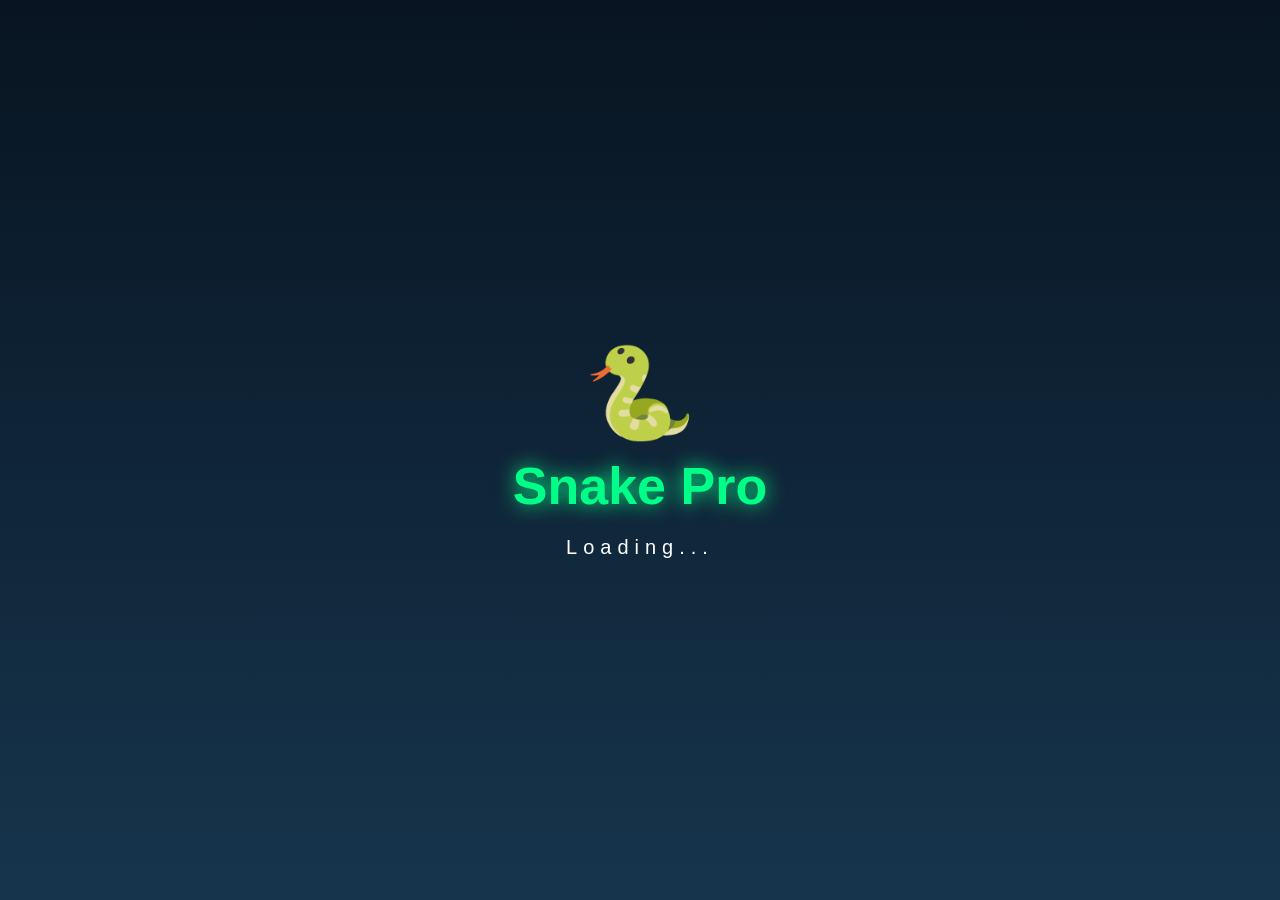
==== index.html @ 60add188 "update" ====
<!DOCTYPE html>
<html lang="id">
<head>

<meta charset="UTF-8">
<meta name="viewport" content="width=device-width, initial-scale=1.0">

<title>Snake Pro - Modern Snake Game</title>

<meta name="description" content="Play Snake Pro online. Modern snake game with swipe control, wrap mode, leaderboard, bonus food and skins.">

<meta name="keywords" content="snake game, html5 game, browser game, snake pro, mobile game">

<meta name="author" content="Akil">

<meta name="robots" content="index, follow">

<link rel="icon" type="image/png" href="assets/img/favicon.png">

<link rel="stylesheet" href="style.css">

</head>
<body>

<div id="app">

    <!-- Splash Screen -->
    <div id="splash">

        <div class="snake">🐍</div>

        <h1>Snake Pro</h1>

        <p>Loading...</p>

    </div>

    <!-- Menu -->
    <div id="menu" class="hidden">

        <h1 class="title">🐍 Snake Pro</h1>

        <button id="playBtn" class="btn">▶ PLAY</button>
        <select id="difficulty" class="btn">

    <option value="200">🟢 EASY</option>
    
    <option value="150" selected>🟡 NORMAL</option>
    
    <option value="90">🔴 HARD</option>
    
</select>

        <button id="highScoreBtn" class="btn">🏆 HIGH SCORE</button>
        <button id="musicBtn" class="btn">
    🔊 MUSIC ON
</button>
<button id="settingsBtn" class="btn">
    ⚙️ PENGATURAN
</button>

        <button class="btn">ℹ ABOUT</button>
        <div id="settingsPanel" class="hidden">
    
    <h2>⚙️ PENGATURAN</h2>
    
    <button id="wrapBtn" class="btn">
        🌍 Wrap Mode : OFF
    </button>
    
    <button id="skinBtn" class="btn">
        🎨 Skin : Hijau
    </button>
    
    <button id="leaderboardBtn" class="btn">
        🏆 Leaderboard
    </button>
    
    <button id="continueBtn" class="btn">
        💾 Continue
    </button>
    
    <button id="closeSettings" class="btn">
        ❌ Tutup
    </button>
    
</div>

    </div>

    <!-- Game -->
    <div id="game" class="hidden">

        <div class="topBar">
    
    <div>
        🏆 Score :
        <span id="score">0</span>
    </div>
    
    <button id="pauseBtn">
        ⏸ PAUSE
    </button>
    <div id="pauseMenu" class="hidden">
    
    <h2>⏸ GAME PAUSED</h2>
    
    <button id="resumeBtn" class="btn">
        ▶ Lanjutkan
    </button>
    
    <button id="restartPauseBtn" class="btn">
        🔄 Mulai Ulang
    </button>
    
    <button id="menuPauseBtn" class="btn">
        🏠 Kembali ke Menu
    </button>
    
</div>
    
</div>

        <canvas id="gameCanvas"
                width="360"
                height="360"></canvas>
                <div id="gameOver" class="hidden">
    
    <h1>💀 GAME OVER</h1>
    
    <p>Score : <span id="finalScore">0</span></p>
    
    <button id="restartBtn" class="btn">
        🔄 MAIN LAGI
    </button>
    
    <button id="menuBtn" class="btn">
        🏠 MENU
    </button>
    
</div>
<div id="controls">
    
    <button id="up">⬆</button>
    
    <div class="row">
        
        <button id="left">⬅</button>
        
        <button id="down">⬇</button>
        
        <button id="right">➡</button>
        
    </div>
    
</div>
    </div>

</div>

<script src="script.js"></script>

</body>
</html>
---- style.css ----
* {
    margin: 0;
    padding: 0;
    box-sizing: border-box;
}

body {
    font-family: Arial, Helvetica, sans-serif;
    background: linear-gradient(180deg, #081421, #16354d);
    min-height: 100vh;
    display: flex;
    justify-content: center;
    align-items: center;
    overflow: hidden;
}

.hidden {
    display: none !important;
}

#app {
    width: 100%;
    max-width: 420px;
    text-align: center;
}

/* ================= SPLASH ================= */

#splash {
    display: flex;
    flex-direction: column;
    justify-content: center;
    align-items: center;
    height: 100vh;
}

.snake {
    font-size: 90px;
    animation: float 1.5s ease-in-out infinite;
}

#splash h1 {
    color: #00ff88;
    font-size: 52px;
    margin-top: 10px;
    text-shadow: 0 0 20px #00ff88;
}

#splash p {
    color: white;
    margin-top: 20px;
    font-size: 20px;
    letter-spacing: 6px;
    animation: blink 1s infinite;
}

/* ================= MENU ================= */

#menu {
    display: flex;
    flex-direction: column;
    align-items: center;
    justify-content: center;
}

.title {
    color: #00ff88;
    font-size: 50px;
    margin-bottom: 40px;
    text-shadow: 0 0 20px #00ff88;
}

.btn {
    width: 280px;
    padding: 18px;
    margin: 12px 0;
    border: none;
    border-radius: 18px;
    background: #00ff88;
    color: #111;
    font-size: 22px;
    font-weight: bold;
    cursor: pointer;
    box-shadow: 0 0 20px #00ff88;
    transition: .2s;
}

.btn:active {
    transform: scale(.96);
}

/* ================= GAME ================= */

#game {
    display: flex;
    flex-direction: column;
    align-items: center;
}

.topBar {
    color: white;
    font-size: 24px;
    margin-bottom: 15px;
}

#gameCanvas {
    width: 360px;
    height: 360px;
    background: #111;
    border: 4px solid #00ff88;
    border-radius: 15px;
    box-shadow: 0 0 20px #00ff88;
}

/* ================= ANIMATION ================= */

@keyframes blink {
    50% {
        opacity: .3;
    }
}

@keyframes float {
    50% {
        transform: translateY(-10px);
    }
}
/* ================= CONTROLS ================= */

#controls {
    margin-top: 20px;
    display: flex;
    flex-direction: column;
    align-items: center;
}

.row {
    display: flex;
    gap: 20px;
    margin-top: 15px;
}

#controls button {
    
    width: 70px;
    height: 70px;
    
    border: none;
    
    border-radius: 18px;
    
    font-size: 32px;
    
    font-weight: bold;
    
    background: #00ff88;
    
    color: #111;
    
    box-shadow: 0 0 15px #00ff88;
    
}

#controls button:active {
    
    transform: scale(.92);
    
}
/*================ GAME OVER =================*/

#game {
    position: relative;
}

#gameOver {
    
    position: absolute;
    
    top: 50%;
    left: 50%;
    
    transform: translate(-50%, -50%);
    
    width: 300px;
    
    background: rgba(8, 20, 33, .95);
    
    border: 3px solid #00ff88;
    
    border-radius: 20px;
    
    padding: 25px;
    
    text-align: center;
    
    box-shadow: 0 0 25px #00ff88;
    
    z-index: 100;
}

#gameOver h1 {
    
    color: #ff4444;
    
    margin-bottom: 15px;
    
    font-size: 32px;
    
}

#gameOver p {
    
    color: white;
    
    font-size: 24px;
    
    margin-bottom: 20px;
    
}
#pauseBtn {
    
    padding: 8px 18px;
    
    border: none;
    
    border-radius: 10px;
    
    background: #00ff88;
    
    color: #111;
    
    font-weight: bold;
    
    cursor: pointer;
    
    margin-left: 15px;
    
}

.topBar {
    
    display: flex;
    
    justify-content: space-between;
    
    align-items: center;
    
    width: 360px;
    
    margin-bottom: 15px;
    
}
select.btn {
    
    appearance: none;
    
    text-align: center;
    
    cursor: pointer;
    
}
#settingsPanel {
    position: fixed;
    top: 0;
    left: 0;
    width: 100%;
    height: 100%;
    background: rgba(0, 0, 0, .85);
    display: flex;
    flex-direction: column;
    justify-content: center;
    align-items: center;
    gap: 15px;
    z-index: 9999;
}

#settingsPanel.hidden {
    display: none;
}
#pauseMenu {
    position: absolute;
    top: 50%;
    left: 50%;
    transform: translate(-50%, -50%);
    width: 300px;
    background: rgba(8, 20, 33, .95);
    border: 3px solid #00ff88;
    border-radius: 20px;
    padding: 25px;
    text-align: center;
    box-shadow: 0 0 25px #00ff88;
    z-index: 999;
}

#pauseMenu h2 {
    color: white;
    margin-bottom: 20px;
}
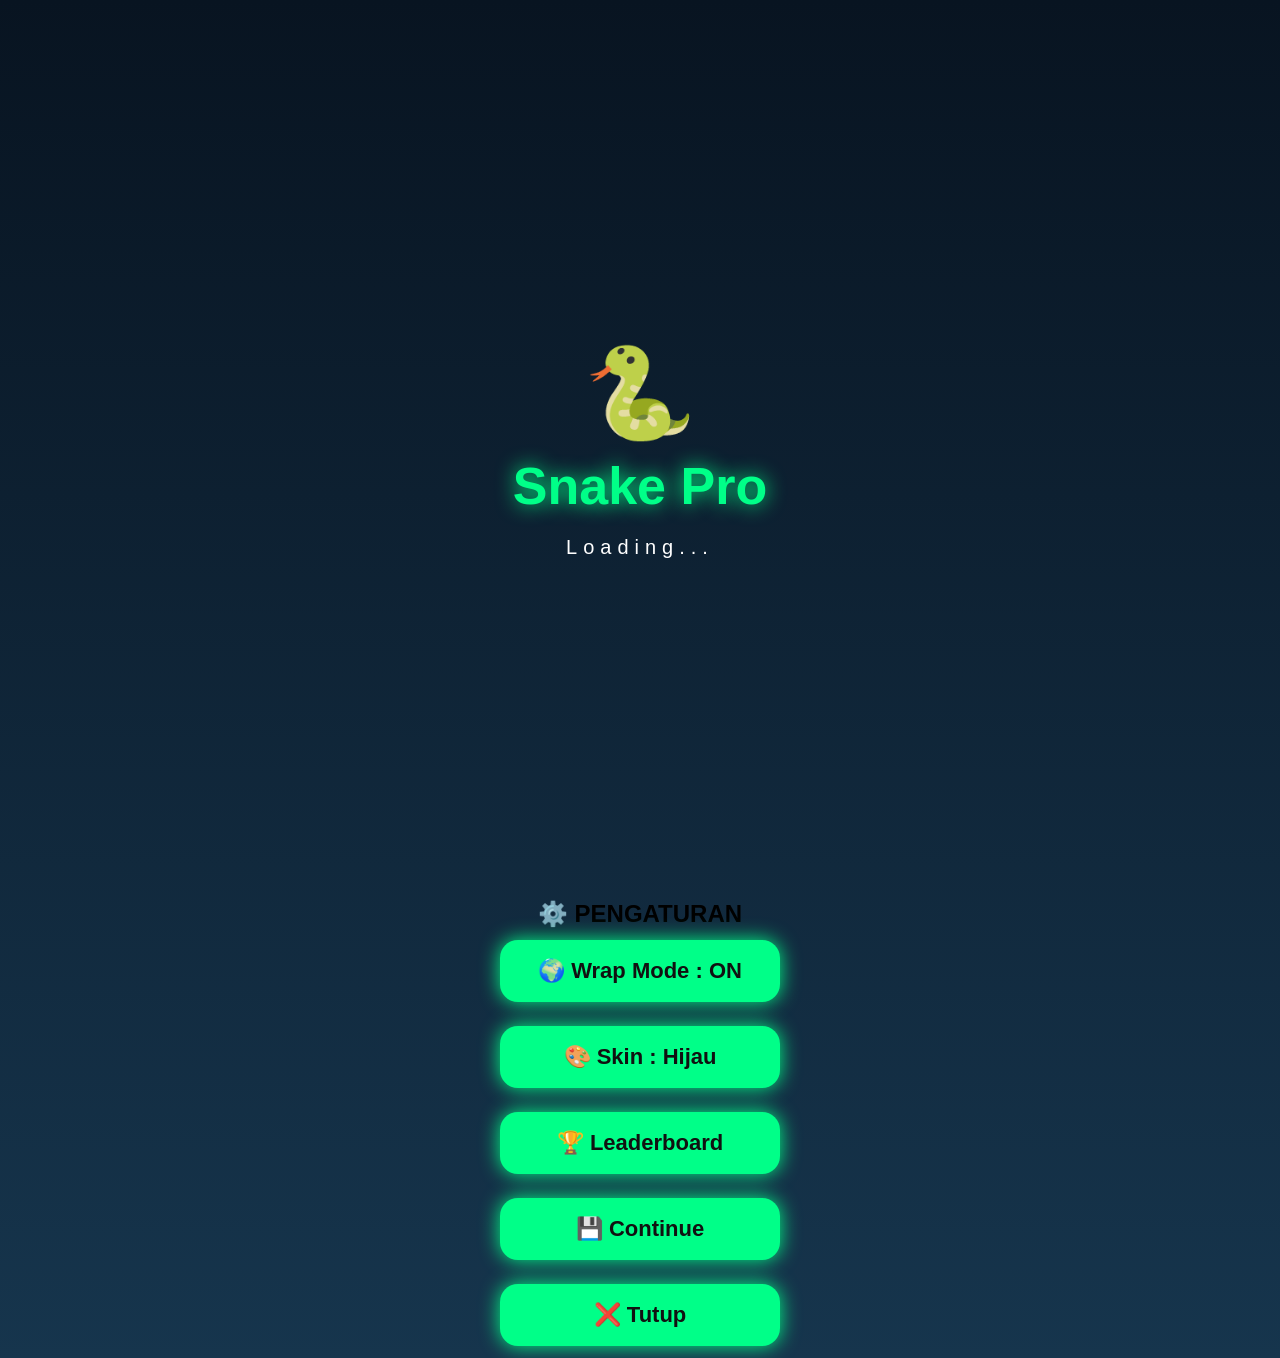
==== commit 0a592139: "Fix formatting issues in index.html" ====
--- a/index.html
+++ b/index.html
@@ -15,9 +15,24 @@
 
 <meta name="robots" content="index, follow">
 
-<link rel="icon" type="image/png" href="assets/img/favicon.png">
+<link rel="icon" href="favicon.ico" sizes="any">
+<link rel="icon" type="image/png" sizes="32x32" href="assets/img/favicon.png">
+<link rel="apple-touch-icon" href="assets/img/favicon.png">
+
+<link rel="manifest" href="manifest.json">
+<meta name="theme-color" content="#00ff66">
 
 <link rel="stylesheet" href="style.css">
+
+<!-- Google tag (gtag.js) -->
+<script async src="https://www.googletagmanager.com/gtag/js?id=G-ES4ZM3SX9P"></script>
+<script>
+  window.dataLayer = window.dataLayer || [];
+  function gtag(){dataLayer.push(arguments);}
+  gtag('js', new Date());
+
+  gtag('config', 'G-ES4ZM3SX9P');
+</script>
 
 </head>
 <body>
@@ -59,8 +74,8 @@
     ⚙️ PENGATURAN
 </button>
 
-        <button class="btn">ℹ ABOUT</button>
-        <div id="settingsPanel" class="hidden">
+<button id="aboutBtn" class="btn">ℹ TENTANG GAME</button>
+     </div> 
     
     <h2>⚙️ PENGATURAN</h2>
     
@@ -158,7 +173,8 @@
 
 </div>
 
+
 <script src="script.js"></script>
 
 </body>
-</html>+</html>
--- a/style.css
+++ b/style.css
@@ -295,4 +295,52 @@
 #pauseMenu h2 {
     color: white;
     margin-bottom: 20px;
+}
+/* ================= ABOUT PANEL ================= */
+
+#aboutPanel {
+    position: fixed;
+    top: 0;
+    left: 0;
+    width: 100%;
+    height: 100%;
+    background: rgba(0, 0, 0, .75);
+    
+    display: flex;
+    justify-content: center;
+    align-items: center;
+    
+    z-index: 99999;
+}
+
+#aboutPanel.hidden {
+    display: none;
+}
+
+.aboutBox {
+    width: 90%;
+    max-width: 360px;
+    
+    background: #081421;
+    
+    border: 3px solid #00ff88;
+    
+    border-radius: 20px;
+    
+    padding: 25px;
+    
+    text-align: center;
+    
+    box-shadow: 0 0 25px #00ff88;
+}
+
+.aboutBox h2 {
+    color: #00ff88;
+    margin-bottom: 15px;
+}
+
+.aboutBox p {
+    color: white;
+    margin-bottom: 25px;
+    line-height: 1.6;
 }
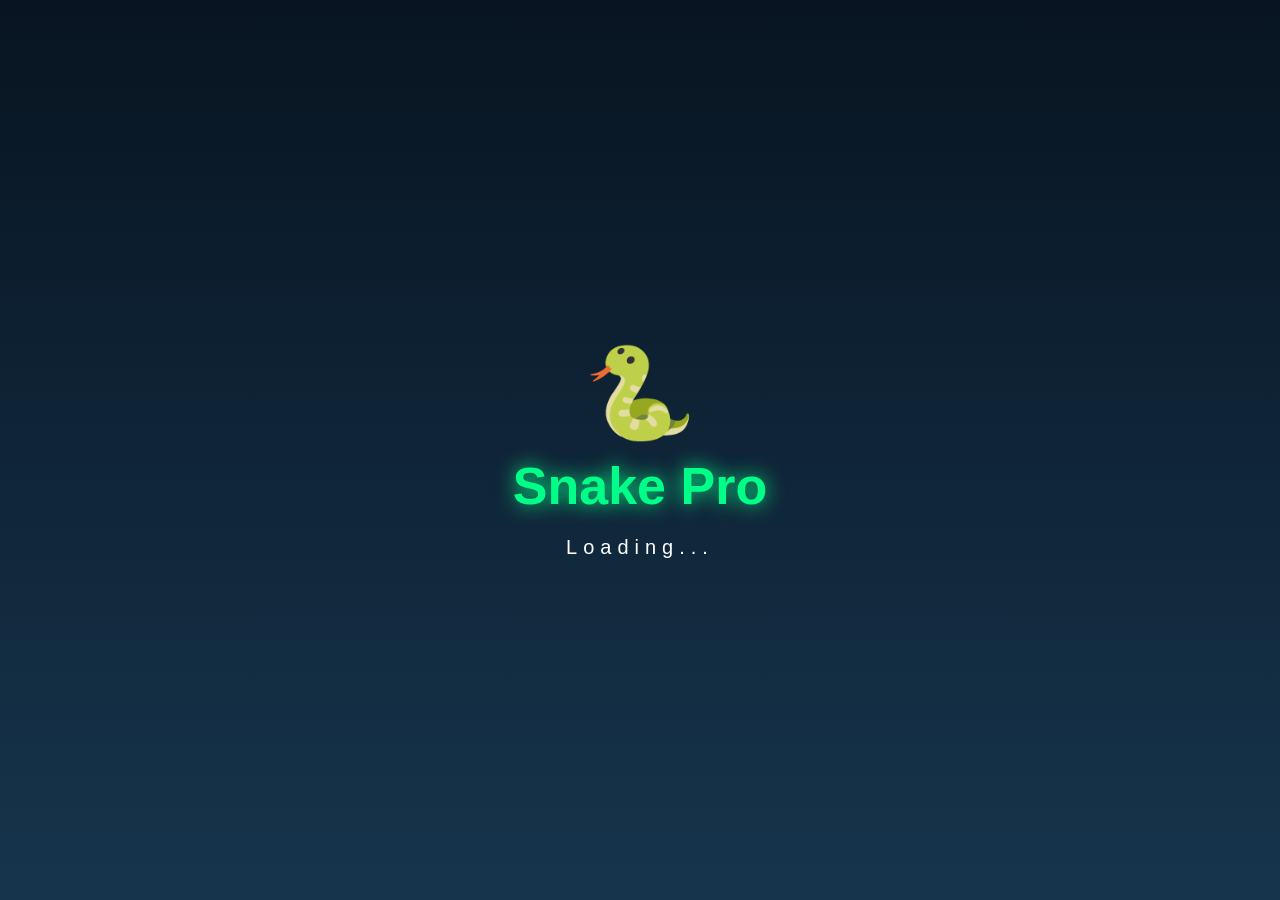
==== commit 3218db84: "Replace about button with link to about page" ====
--- a/index.html
+++ b/index.html
@@ -74,8 +74,10 @@
     ⚙️ PENGATURAN
 </button>
 
-<button id="aboutBtn" class="btn">ℹ TENTANG GAME</button>
-     </div> 
+<<a href="about.html" class="btn">📖 TEST ABOUT</a>
+
+       <<button id="aboutBtn" class="btn">ℹ ABOUT</button>
+        <div id="settingsPanel" class="hidden">
     
     <h2>⚙️ PENGATURAN</h2>
     
